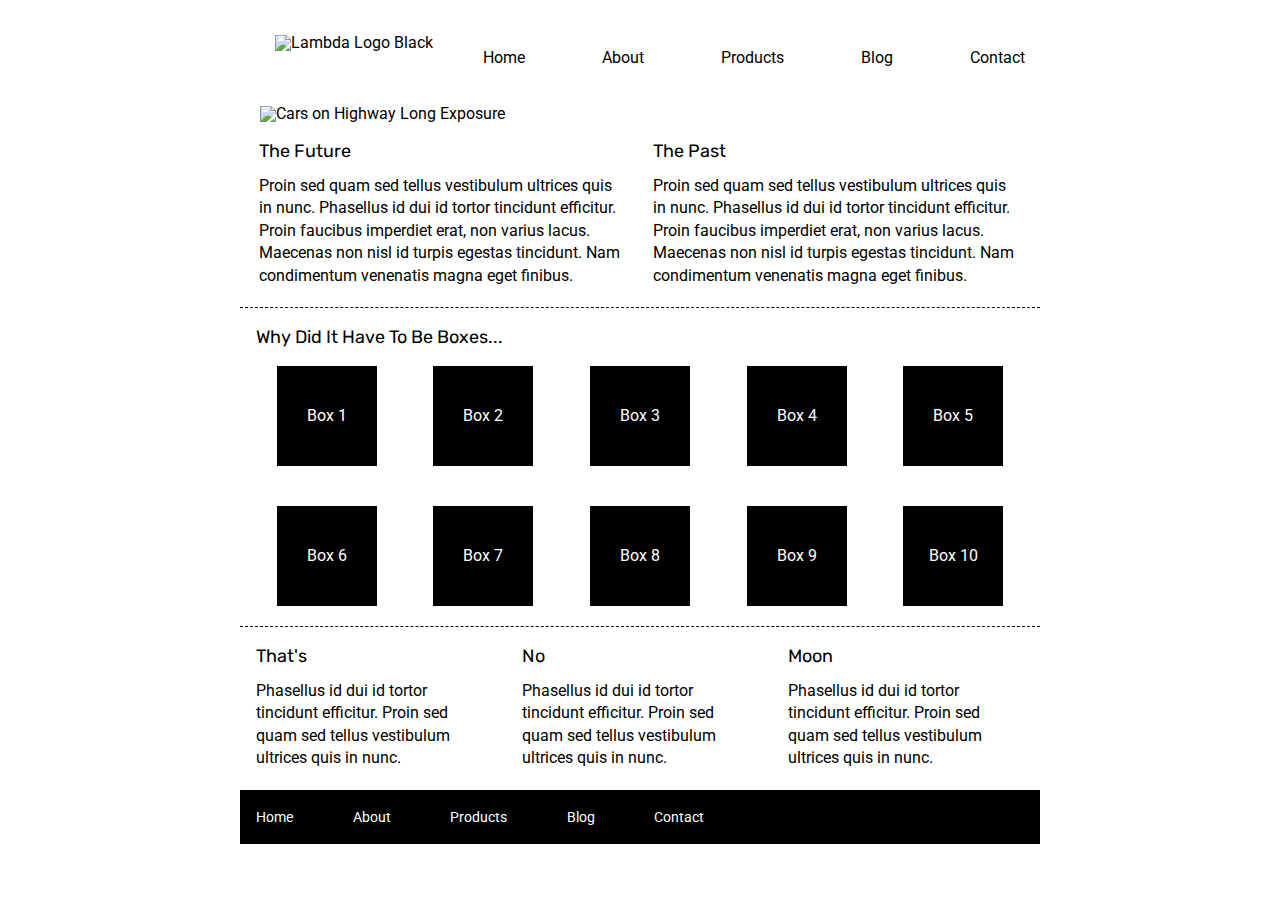
==== index.html @ 5464ef57 "added header with black lambda logo and nav as well as an image below the nav and styled it in css" ====
<!doctype html>

<html lang="en">
<head>
  <meta charset="utf-8">

  <title>Sprint Challenge - Home</title>

  <link href="https://fonts.googleapis.com/css?family=Roboto|Rubik" rel="stylesheet">
  <link rel="stylesheet" href="css/index.css">

</head>

<body>
    <div class="container">

        <header>
            <img class="lambda-logo-black" src="img/lambda-black.png" alt="Lambda Logo Black">
            <nav>
                <a href="">Home</a>
                <a href="about.html">About</a>
                <a href="">Products</a>
                <a href="">Blog</a>
                <a href="">Contact</a>
            </nav>
               
            </header>

        <img class="car-long-exposure" src="img/jumbo.jpg" alt="Cars on Highway Long Exposure">
        
        <section class="top-content">
            <div class="text-container">
                <h2>The Future</h2>
                <p>Proin sed quam sed tellus vestibulum ultrices quis in nunc. Phasellus id dui id tortor tincidunt efficitur. Proin faucibus imperdiet erat, non varius lacus. Maecenas non nisl id turpis egestas tincidunt. Nam condimentum venenatis magna eget finibus.</p>
            </div>
            <div class="text-container">
                <h2>The Past</h2>
                <p>Proin sed quam sed tellus vestibulum ultrices quis in nunc. Phasellus id dui id tortor tincidunt efficitur. Proin faucibus imperdiet erat, non varius lacus. Maecenas non nisl id turpis egestas tincidunt. Nam condimentum venenatis magna eget finibus.</p>
            </div>
        </section>
        
        <section class="middle-content">
        
            <h2>Why Did It Have To Be Boxes...</h2>
            
            <div class="boxes">
                <div class="box">Box 1</div>
                <div class="box">Box 2</div>
                <div class="box">Box 3</div>
                <div class="box">Box 4</div>
                <div class="box">Box 5</div>
                <div class="box">Box 6</div>
                <div class="box">Box 7</div>
                <div class="box">Box 8</div>
                <div class="box">Box 9</div>
                <div class="box">Box 10</div>
            </div>
        
        </section>

        <section class="bottom-content">

            <div class="text-container">
                <h2>That's</h2>
                <p>Phasellus id dui id tortor tincidunt efficitur. Proin sed quam sed tellus vestibulum ultrices quis in nunc.</p>
            </div>
            <div class="text-container">
                <h2>No</h2>
                <p>Phasellus id dui id tortor tincidunt efficitur. Proin sed quam sed tellus vestibulum ultrices quis in nunc.</p>
            </div>
            <div class="text-container">
                <h2>Moon</h2>
                <p>Phasellus id dui id tortor tincidunt efficitur. Proin sed quam sed tellus vestibulum ultrices quis in nunc.</p>
            </div>

        </section>
        
        <footer>
            <nav>
                <a href="#">Home</a>
                <a href="#">About</a>
                <a href="#">Products</a>
                <a href="#">Blog</a>
                <a href="#">Contact</a>
            </nav>
        </footer>
    </div><!-- container -->        
</body>
</html>
---- css/index.css ----
/* http://meyerweb.com/eric/tools/css/reset/ 
   v2.0 | 20110126
   License: none (public domain)
*/

html, body, div, span, applet, object, iframe,
h1, h2, h3, h4, h5, h6, p, blockquote, pre,
a, abbr, acronym, address, big, cite, code,
del, dfn, em, img, ins, kbd, q, s, samp,
small, strike, strong, sub, sup, tt, var,
b, u, i, center,
dl, dt, dd, ol, ul, li,
fieldset, form, label, legend,
table, caption, tbody, tfoot, thead, tr, th, td,
article, aside, canvas, details, embed, 
figure, figcaption, footer, header, hgroup, 
menu, nav, output, ruby, section, summary,
time, mark, audio, video {
	margin: 0;
	padding: 0;
	border: 0;
	font-size: 100%;
	font: inherit;
	vertical-align: baseline;
}
/* HTML5 display-role reset for older browsers */
article, aside, details, figcaption, figure, 
footer, header, hgroup, menu, nav, section {
	display: block;
}
body {
	line-height: 1;
}
ol, ul {
	list-style: none;
}
blockquote, q {
	quotes: none;
}
blockquote:before, blockquote:after,
q:before, q:after {
	content: '';
	content: none;
}
table {
	border-collapse: collapse;
	border-spacing: 0;
}

* {
    box-sizing: border-box;
}

html, body {
    height: 100%;
    font-family: 'Roboto', sans-serif;
}

h1, h2, h3, h4, h5 {
    font-size: 18px;
    margin-bottom: 15px;
    font-family: 'Rubik', sans-serif;
}

p {
    line-height: 1.4;
}

.container {
    width: 800px;
    margin: 0 auto;
}
header{
    display: flex;
    justify-content: space-between;
    padding: 15px;
}
header nav {
    display: flex;
    justify-content: flex-start;
    margin-top: 35px;
}
header nav a{
    margin-left: 77px;
    color: black;
    text-decoration: none;
}
header nav a:first-child {
    margin-left: 0;
}
header nav a:last-child {
    margin-right: 0;
}
img {
    padding: 20px;
}
.top-content {
    display: flex;
    flex-wrap: wrap;
    justify-content: space-evenly;
    margin-bottom: 20px;
    border-bottom: 1px dashed black;
}

.top-content .text-container {
    width: 48%;
    padding: 0 1%;
    padding-bottom: 20px;  
}

.middle-content {
    margin-bottom: 20px;
    border-bottom: 1px dashed black;
}

.middle-content h2 {
    padding: 0 2%;
    margin-bottom: 0;
}

.middle-content .boxes {
    display: flex;
    flex-wrap: wrap;
    justify-content: space-evenly;
}

.middle-content .boxes .box {
    width: 12.5%;
    height: 100px;
    background: black;
    margin: 20px 2.5%;
    color: white;
    display: flex;
    align-items: center;
    justify-content: center;
}

.bottom-content {
    display: flex;
    margin: 0 2% 20px;
    justify-content: space-around;
}

.bottom-content .text-container {
    padding-right: 4%;
}

.bottom-content .text-container:last-child {
    padding-right: 0;
}

footer {
    width: 100%;
    background: black;
}

footer nav {
    width: 60%;
    display: flex;
    justify-content: space-between;
    align-items: center;
    padding: 20px 2%;
    font-size: 14px;
}

footer nav a {
    color: white;
    text-decoration: none;
}
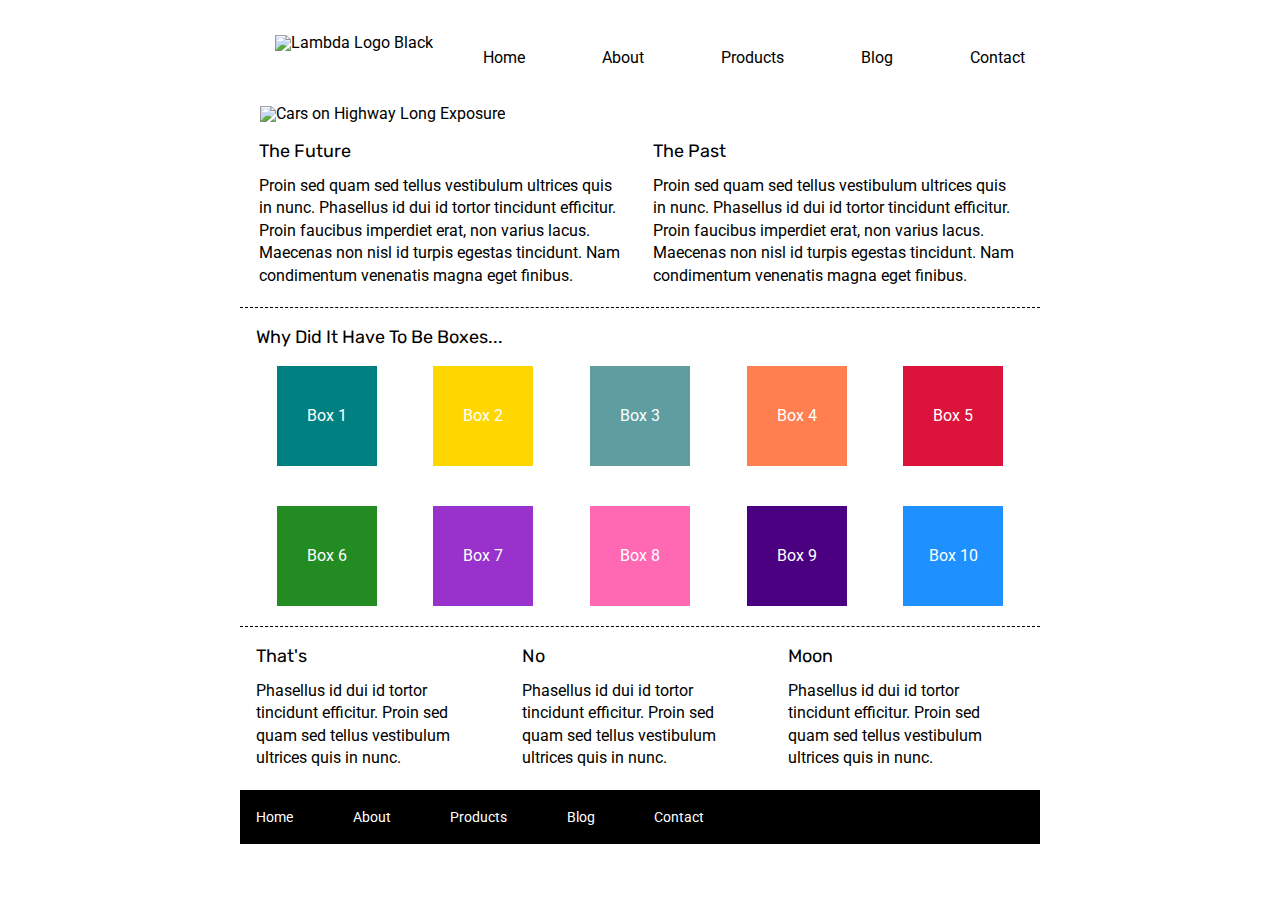
==== commit 7f476444: "added ids for all of the boxes and styled them in css also added index html to nav bar" ====
--- a/index.html
+++ b/index.html
@@ -27,7 +27,7 @@
             </header>
 
         <img class="car-long-exposure" src="img/jumbo.jpg" alt="Cars on Highway Long Exposure">
-        
+
         <section class="top-content">
             <div class="text-container">
                 <h2>The Future</h2>
@@ -44,16 +44,16 @@
             <h2>Why Did It Have To Be Boxes...</h2>
             
             <div class="boxes">
-                <div class="box">Box 1</div>
-                <div class="box">Box 2</div>
-                <div class="box">Box 3</div>
-                <div class="box">Box 4</div>
-                <div class="box">Box 5</div>
-                <div class="box">Box 6</div>
-                <div class="box">Box 7</div>
-                <div class="box">Box 8</div>
-                <div class="box">Box 9</div>
-                <div class="box">Box 10</div>
+                <div id="box1" class="box">Box 1</div>
+                <div id="box2" class="box">Box 2</div>
+                <div id="box3" class="box">Box 3</div>
+                <div id="box4" class="box">Box 4</div>
+                <div id="box5" class="box">Box 5</div>
+                <div id="box6" class="box">Box 6</div>
+                <div id="box7" class="box">Box 7</div>
+                <div id="box8" class="box">Box 8</div>
+                <div id="box9" class="box">Box 9</div>
+                <div id="box10" class="box">Box 10</div>
             </div>
         
         </section>
--- a/css/index.css
+++ b/css/index.css
@@ -134,6 +134,36 @@
     align-items: center;
     justify-content: center;
 }
+#box1{
+    background: teal;
+}
+#box2{
+    background: gold;
+}
+#box3{
+    background: cadetblue;
+}
+#box4{
+    background: coral;
+}
+#box5{
+    background: crimson;
+}
+#box6{
+    background: forestgreen;
+}
+#box7{
+    background: darkorchid;
+}
+#box8{
+    background: hotpink;
+}
+#box9{
+    background: indigo;
+}
+#box10{
+    background: dodgerblue;
+}
 
 .bottom-content {
     display: flex;
@@ -166,4 +196,7 @@
 footer nav a {
     color: white;
     text-decoration: none;
-}+}
+
+/* ABOUT PAGE-SPECIFIC CSS STARTS HERE */
+
